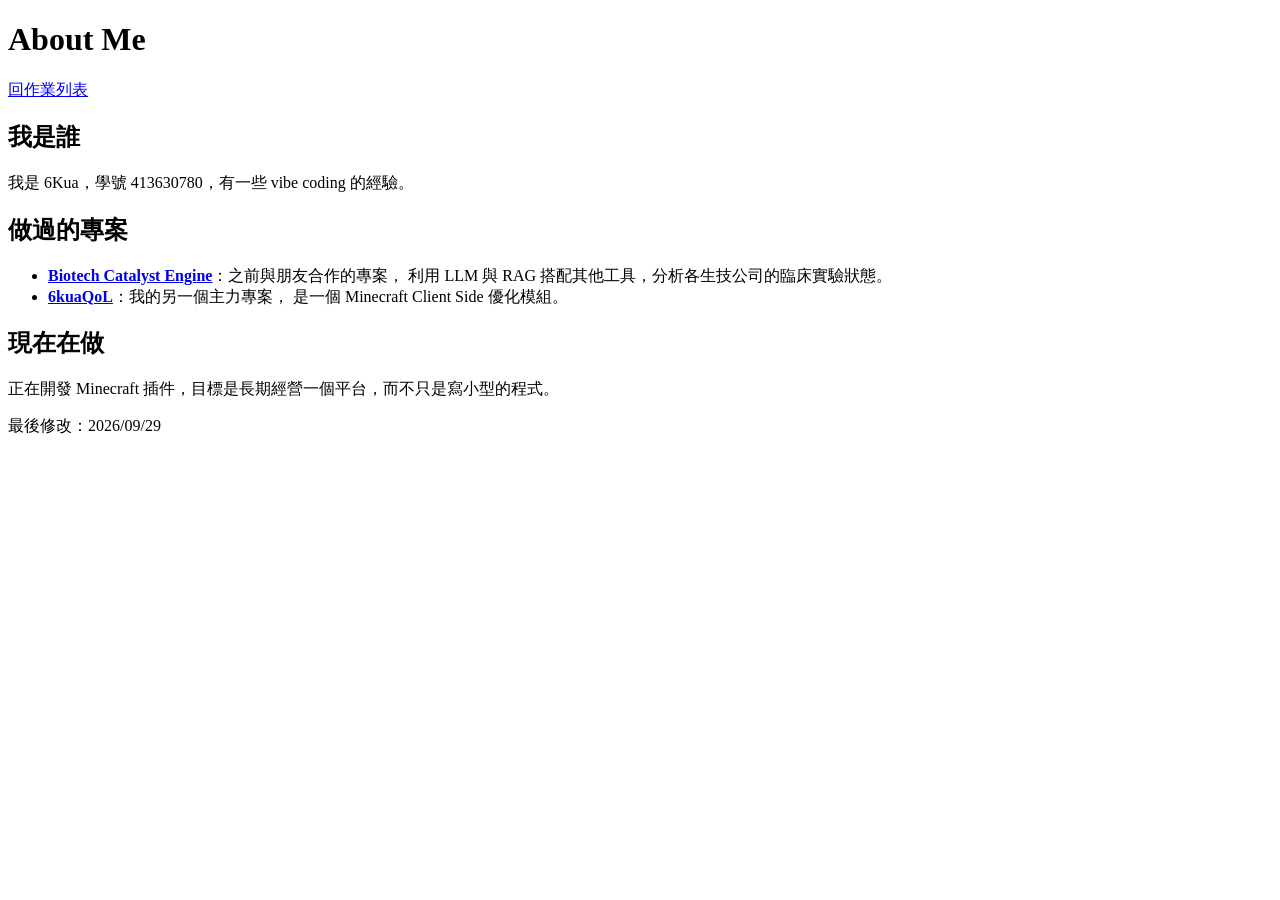
==== Week03/about.html @ d240388a "week 3 作業" ====
<!DOCTYPE html>
<html lang="zh-Hant">

<head>
  <meta charset="UTF-8">
  <meta name="viewport" content="width=device-width, initial-scale=1.0">
  <title>About Me</title>
</head>

<body>
  <header>
    <h1>About Me</h1>

    <nav>
      <a href="index.html">回作業列表</a>
    </nav>
  </header>

  <main>
    <section>
      <h2>我是誰</h2>
      <p>我是 6Kua，學號 413630780，有一些 vibe coding 的經驗。</p>
    </section>

    <section>
      <h2>做過的專案</h2>
      <ul>
        <li>
          <strong><a href="https://github.com/6Kua/biotech-catalyst-engine" target="_blank" rel="noreferrer">Biotech Catalyst Engine</a></strong>：之前與朋友合作的專案，
          利用 LLM 與 RAG 搭配其他工具，分析各生技公司的臨床實驗狀態。
        </li>
        <li>
          <strong><a href="https://6kua-qol-web.vercel.app" target="_blank" rel="noreferrer">6kuaQoL</a></strong>：我的另一個主力專案，
          是一個 Minecraft Client Side 優化模組。
        </li>
      </ul>
    </section>

    <section>
      <h2>現在在做</h2>
      <p>正在開發 Minecraft 插件，目標是長期經營一個平台，而不只是寫小型的程式。</p>
    </section>
  </main>

  <footer>
    <p>最後修改：2026/09/29</p>
  </footer>
</body>

</html>
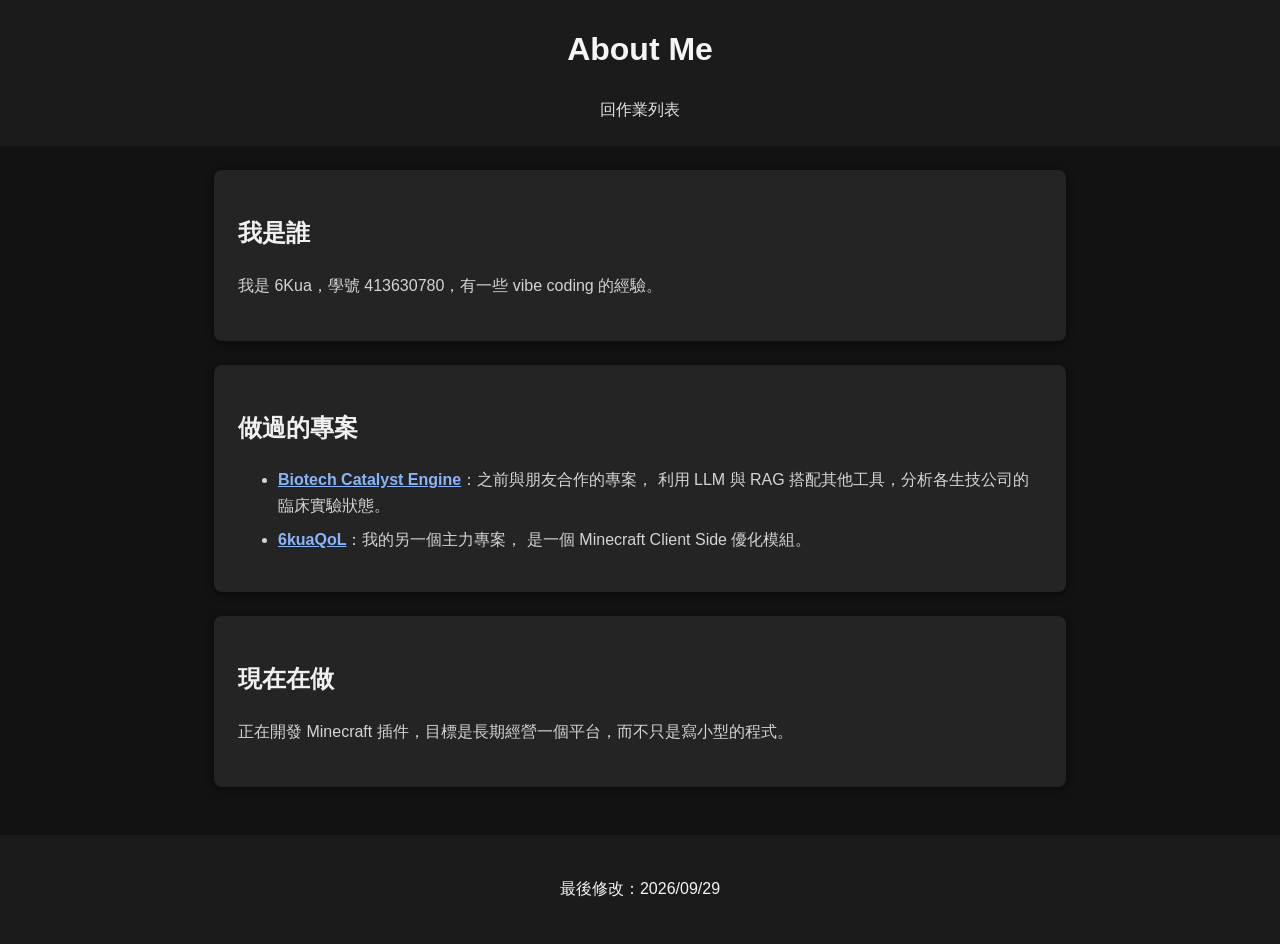
==== commit fd5df990: "week04 作業" ====
--- a/Week03/about.html
+++ b/Week03/about.html
@@ -5,6 +5,7 @@
   <meta charset="UTF-8">
   <meta name="viewport" content="width=device-width, initial-scale=1.0">
   <title>About Me</title>
+  <link rel="stylesheet" href="style.css">
 </head>
 
 <body>
--- a/Week03/style.css
+++ b/Week03/style.css
@@ -0,0 +1,130 @@
+/* 讓寬度計算更容易理解 */
+* {
+  box-sizing: border-box;
+}
+
+/* 整個網頁的基本設定 */
+body {
+  margin: 0;
+  color: #d4d4d4;
+  background-color: #121212;
+  font-family: Arial, "Microsoft JhengHei", sans-serif;
+  line-height: 1.6;
+}
+
+/* 頁首與頁尾 */
+header,
+footer {
+  padding: 24px;
+  color: #f5f5f5;
+  text-align: center;
+  background-color: #1b1b1b;
+}
+
+/* 導覽列 */
+nav {
+  display: flex;
+  justify-content: center;
+  gap: 20px;
+}
+
+nav a {
+  color: #e0e0e0;
+  text-decoration: none;
+}
+
+nav a:hover {
+  text-decoration: underline;
+}
+
+/* 內文連結 */
+main a {
+  color: #8ab4f8;
+}
+
+/* 主要內容 */
+main {
+  width: 90%;
+  max-width: 900px;
+  margin: 0 auto;
+  padding: 24px;
+}
+
+/* 內容區段 */
+section,
+main > div {
+  margin-bottom: 24px;
+  padding: 24px;
+  background-color: #242424;
+  border-radius: 8px;
+  box-shadow: 0 2px 8px rgba(0, 0, 0, 0.5);
+}
+
+/* 標題與文字 */
+h1 {
+  margin-top: 0;
+}
+
+h2 {
+  color: #f0f0f0;
+}
+
+p {
+  line-height: 1.8;
+}
+
+/* 圖片 */
+img {
+  max-width: 100%;
+  height: auto;
+  border-radius: 8px;
+}
+
+/* 清單 */
+li {
+  margin-bottom: 8px;
+}
+
+/* 表格 */
+table {
+  width: 100%;
+  border-collapse: collapse;
+}
+
+th,
+td {
+  padding: 12px;
+  border: 1px solid #3d3d3d;
+  text-align: left;
+}
+
+th {
+  background-color: #2f2f2f;
+}
+
+/* 手機版面 */
+@media (max-width: 600px) {
+  header,
+  footer {
+    padding: 16px;
+  }
+
+  main {
+    width: 100%;
+    padding: 16px;
+  }
+
+  section,
+  main > div {
+    padding: 16px;
+  }
+
+  nav {
+    flex-direction: column;
+    gap: 8px;
+  }
+
+  table {
+    font-size: 15px;
+  }
+}
